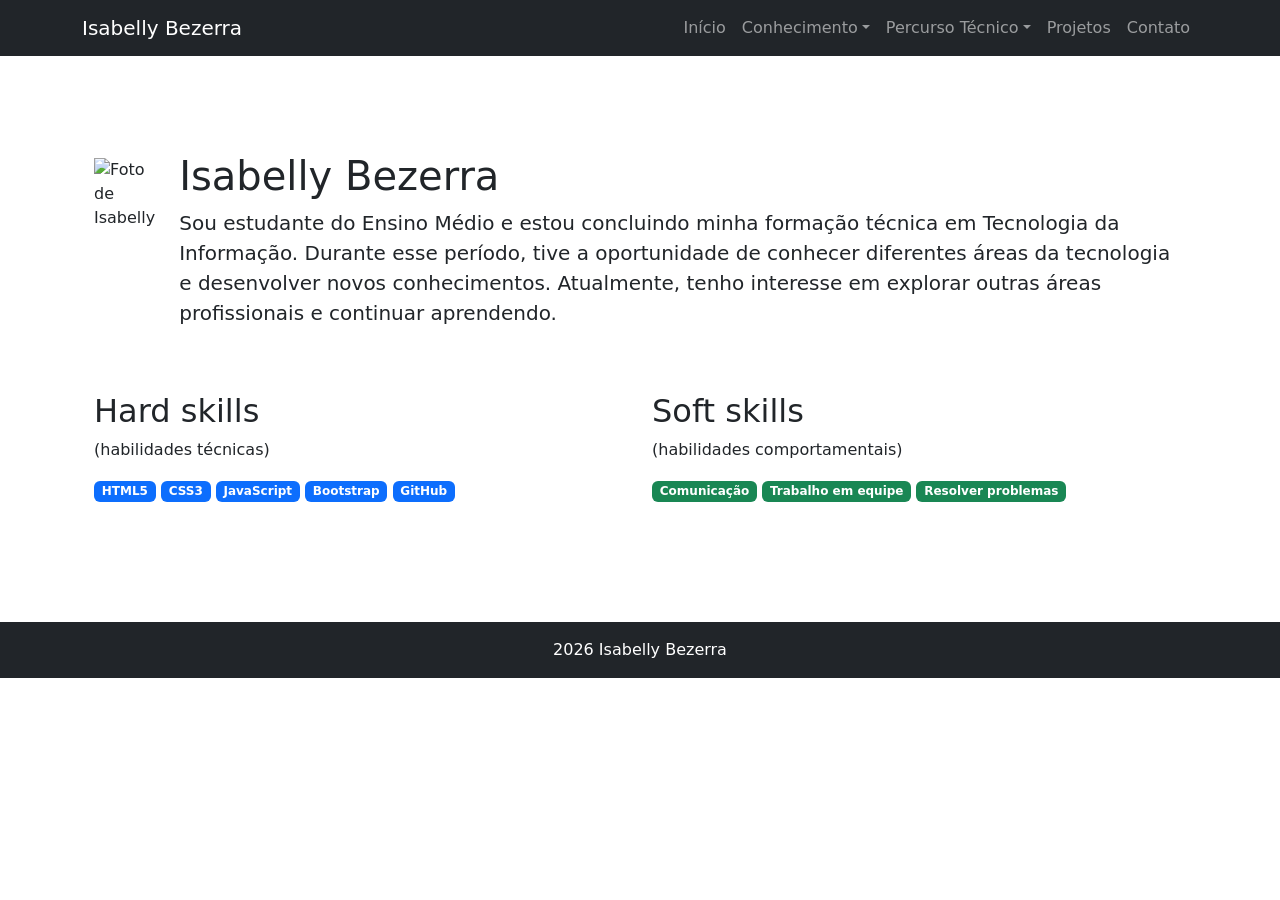
==== index.html @ 31aebfe0 "primeira versão do portifolio" ====
<!DOCTYPE html>
<html lang="pt-BR">
<head>
<meta charset="UTF-8">
<!-- Esta linha faz o site funcionar no celular. NÃO APAGUE -->
<meta name="viewport" content="width=device-width, initial-scale=1">
<title>Portfólio | Isabelly Bezerra</title>
<!-- Roupa pronta do Bootstrap -->
<link href="https://cdn.jsdelivr.net/npm/bootstrap@5.3.3/dist/css/bootstrap.min.css" rel="stylesheet">
<!-- Sua roupa (vem depois para poder mudar o Bootstrap) -->
<link href="assets/css/style.css" rel="stylesheet">
</head>
<body>
 
  <!-- ===== MENU ===== -->
<nav class="navbar navbar-expand-lg navbar-dark bg-dark sticky-top">
<div class="container">
<a class="navbar-brand" href="index.html">Isabelly Bezerra</a>
<!-- Botão "hambúrguer" que aparece no celular -->
<button class="navbar-toggler" type="button" data-bs-toggle="collapse" data-bs-target="#menu">
<span class="navbar-toggler-icon"></span>
</button>
<div class="collapse navbar-collapse" id="menu">
<ul class="navbar-nav ms-auto">
<li class="nav-item"><a class="nav-link" href="index.html">Início</a></li>
 
          <li class="nav-item dropdown">
<a class="nav-link dropdown-toggle" href="#" data-bs-toggle="dropdown">Conhecimento</a>
<ul class="dropdown-menu">
<li><a class="dropdown-item" href="conhecimento.html#humanas">Ciências Humanas</a></li>
<li><a class="dropdown-item" href="conhecimento.html#natureza">Ciências da Natureza</a></li>
<li><a class="dropdown-item" href="conhecimento.html#matematica">Matemática</a></li>
<li><a class="dropdown-item" href="conhecimento.html#linguagens">Linguagens</a></li>
</ul>
</li>
 
          <li class="nav-item dropdown">
<a class="nav-link dropdown-toggle" href="#" data-bs-toggle="dropdown">Percurso Técnico</a>
<ul class="dropdown-menu">
<li><a class="dropdown-item" href="percursotecnico.html#hardwareesoftware">Hardware e Software</a></li>
<li><a class="dropdown-item" href="percursotecnico.html#redes">Redes</a></li>
<li><a class="dropdown-item" href="percursotecnico.html#programação">Programação</a></li>
</ul>
</li>
 
          <li class="nav-item"><a class="nav-link" href="projetos.html">Projetos</a></li>
<li class="nav-item"><a class="nav-link" href="contato.html">Contato</a></li>
<!-- ATENÇÃO: NÃO coloque link para o admin aqui. Ele é secreto! -->
</ul>
</div>
</div>
</nav>
 
  <!-- ===== CONTEÚDO (é a única parte que muda em cada página) ===== -->
<main class="container py-5">
    <main class="container py-5">
        <div class="hero">
       <img src="assets/image.jfif" width="180" height="180" alt="Foto de Isabelly">
 
        <div>
        <h1>Isabelly Bezerra</h1>
        <p class="lead">Sou estudante do Ensino Médio e estou concluindo minha formação técnica em Tecnologia da Informação. Durante esse período, tive a oportunidade de conhecer diferentes áreas da tecnologia e desenvolver novos conhecimentos. Atualmente, tenho interesse em explorar outras áreas profissionais e continuar aprendendo.</p>
        </div>
        </div>
         
          <div class="row mt-5">
        <div class="col-12 col-md-6 mb-4">
        <h2>Hard skills</h2>
        <p>(habilidades técnicas)</p>
        <span class="badge bg-primary">HTML5</span>
        <span class="badge bg-primary">CSS3</span>
        <span class="badge bg-primary">JavaScript</span>
        <span class="badge bg-primary">Bootstrap</span>
        <span class="badge bg-primary">GitHub</span>
        </div>
        <div class="col-12 col-md-6 mb-4">
        <h2>Soft skills</h2>
        <p>(habilidades comportamentais)</p>
        <span class="badge bg-success">Comunicação</span>
        <span class="badge bg-success">Trabalho em equipe</span>
        <span class="badge bg-success">Resolver problemas</span>
        </div>
        </div>
        </main>
 
  </main>
 
  <!-- ===== RODAPÉ ===== -->
<footer class="bg-dark text-white text-center py-3">
<span id="acesso-admin"></span> 2026 Isabelly Bezerra
</footer>
 
  <!-- Cérebro do Bootstrap (faz o menu abrir no celular) -->
<script src="https://cdn.jsdelivr.net/npm/bootstrap@5.3.3/dist/js/bootstrap.bundle.min.js"></script>
<!-- Seu cérebro: a gaveta de mensagens -->
<script src="assets/js/storage.js"></script>
</body>
</html>
---- assets/css/style.css ----
/* Faz o menu rolar suavemente até a seção ("navegação fluida") */
html { scroll-behavior: smooth; }
/* Impede que o menu fixo tampe o título da seção */
section { scroll-margin-top: 70px; }

/* ===== CELULAR (é a base, vem primeiro) ===== */
.hero {
  display: flex;            /* Flexbox: a atividade pede isso */
  flex-direction: column;   /* um embaixo do outro */
  align-items: center;
  gap: 1.5rem;
  text-align: center;
}
.foto {
  width: 180px;
  height: 180px;
  object-fit: cover;        /* a foto não fica esticada */
}

/* ===== TABLET E COMPUTADOR (768px ou mais) ===== */
@media (min-width: 768px) {
  .hero {
    flex-direction: row;    /* agora lado a lado */
    text-align: left;
  }
}
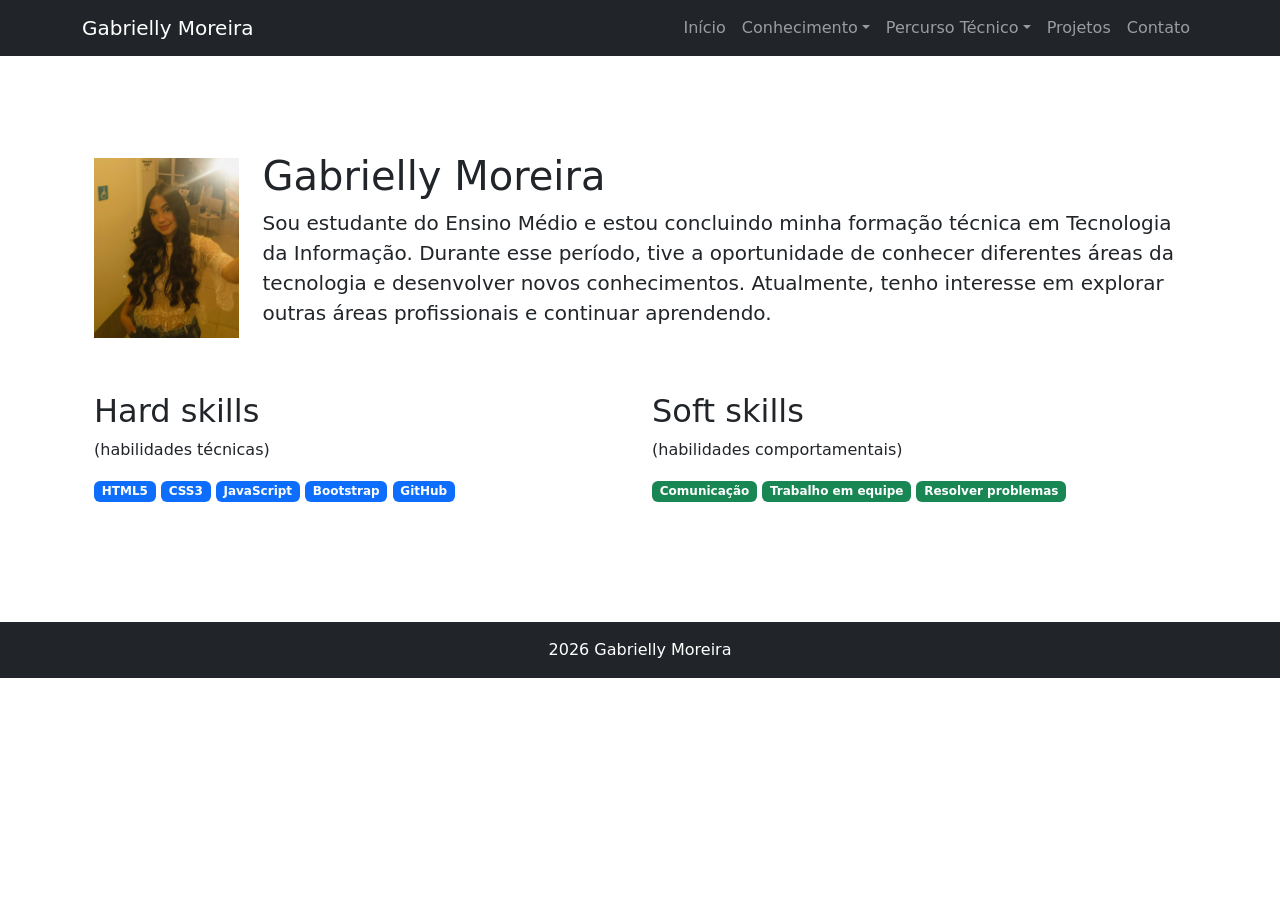
==== commit 47b11dc4: "Primeira versão do portifolio" ====
--- a/index.html
+++ b/index.html
@@ -4,7 +4,7 @@
 <meta charset="UTF-8">
 <!-- Esta linha faz o site funcionar no celular. NÃO APAGUE -->
 <meta name="viewport" content="width=device-width, initial-scale=1">
-<title>Portfólio | Isabelly Bezerra</title>
+<title>Portfólio | Gabrielly Moreira</title>
 <!-- Roupa pronta do Bootstrap -->
 <link href="https://cdn.jsdelivr.net/npm/bootstrap@5.3.3/dist/css/bootstrap.min.css" rel="stylesheet">
 <!-- Sua roupa (vem depois para poder mudar o Bootstrap) -->
@@ -15,7 +15,7 @@
   <!-- ===== MENU ===== -->
 <nav class="navbar navbar-expand-lg navbar-dark bg-dark sticky-top">
 <div class="container">
-<a class="navbar-brand" href="index.html">Isabelly Bezerra</a>
+<a class="navbar-brand" href="index.html">Gabrielly Moreira</a>
 <!-- Botão "hambúrguer" que aparece no celular -->
 <button class="navbar-toggler" type="button" data-bs-toggle="collapse" data-bs-target="#menu">
 <span class="navbar-toggler-icon"></span>
@@ -55,10 +55,10 @@
 <main class="container py-5">
     <main class="container py-5">
         <div class="hero">
-       <img src="assets/image.jfif" width="180" height="180" alt="Foto de Isabelly">
+       <img src="foto-gaby.jfif.jfif" width="180" height="180" alt="Foto de Gabrielly">
  
         <div>
-        <h1>Isabelly Bezerra</h1>
+        <h1>Gabrielly Moreira</h1>
         <p class="lead">Sou estudante do Ensino Médio e estou concluindo minha formação técnica em Tecnologia da Informação. Durante esse período, tive a oportunidade de conhecer diferentes áreas da tecnologia e desenvolver novos conhecimentos. Atualmente, tenho interesse em explorar outras áreas profissionais e continuar aprendendo.</p>
         </div>
         </div>
@@ -87,7 +87,7 @@
  
   <!-- ===== RODAPÉ ===== -->
 <footer class="bg-dark text-white text-center py-3">
-<span id="acesso-admin"></span> 2026 Isabelly Bezerra
+<span id="acesso-admin"></span> 2026 Gabrielly Moreira
 </footer>
  
   <!-- Cérebro do Bootstrap (faz o menu abrir no celular) -->
